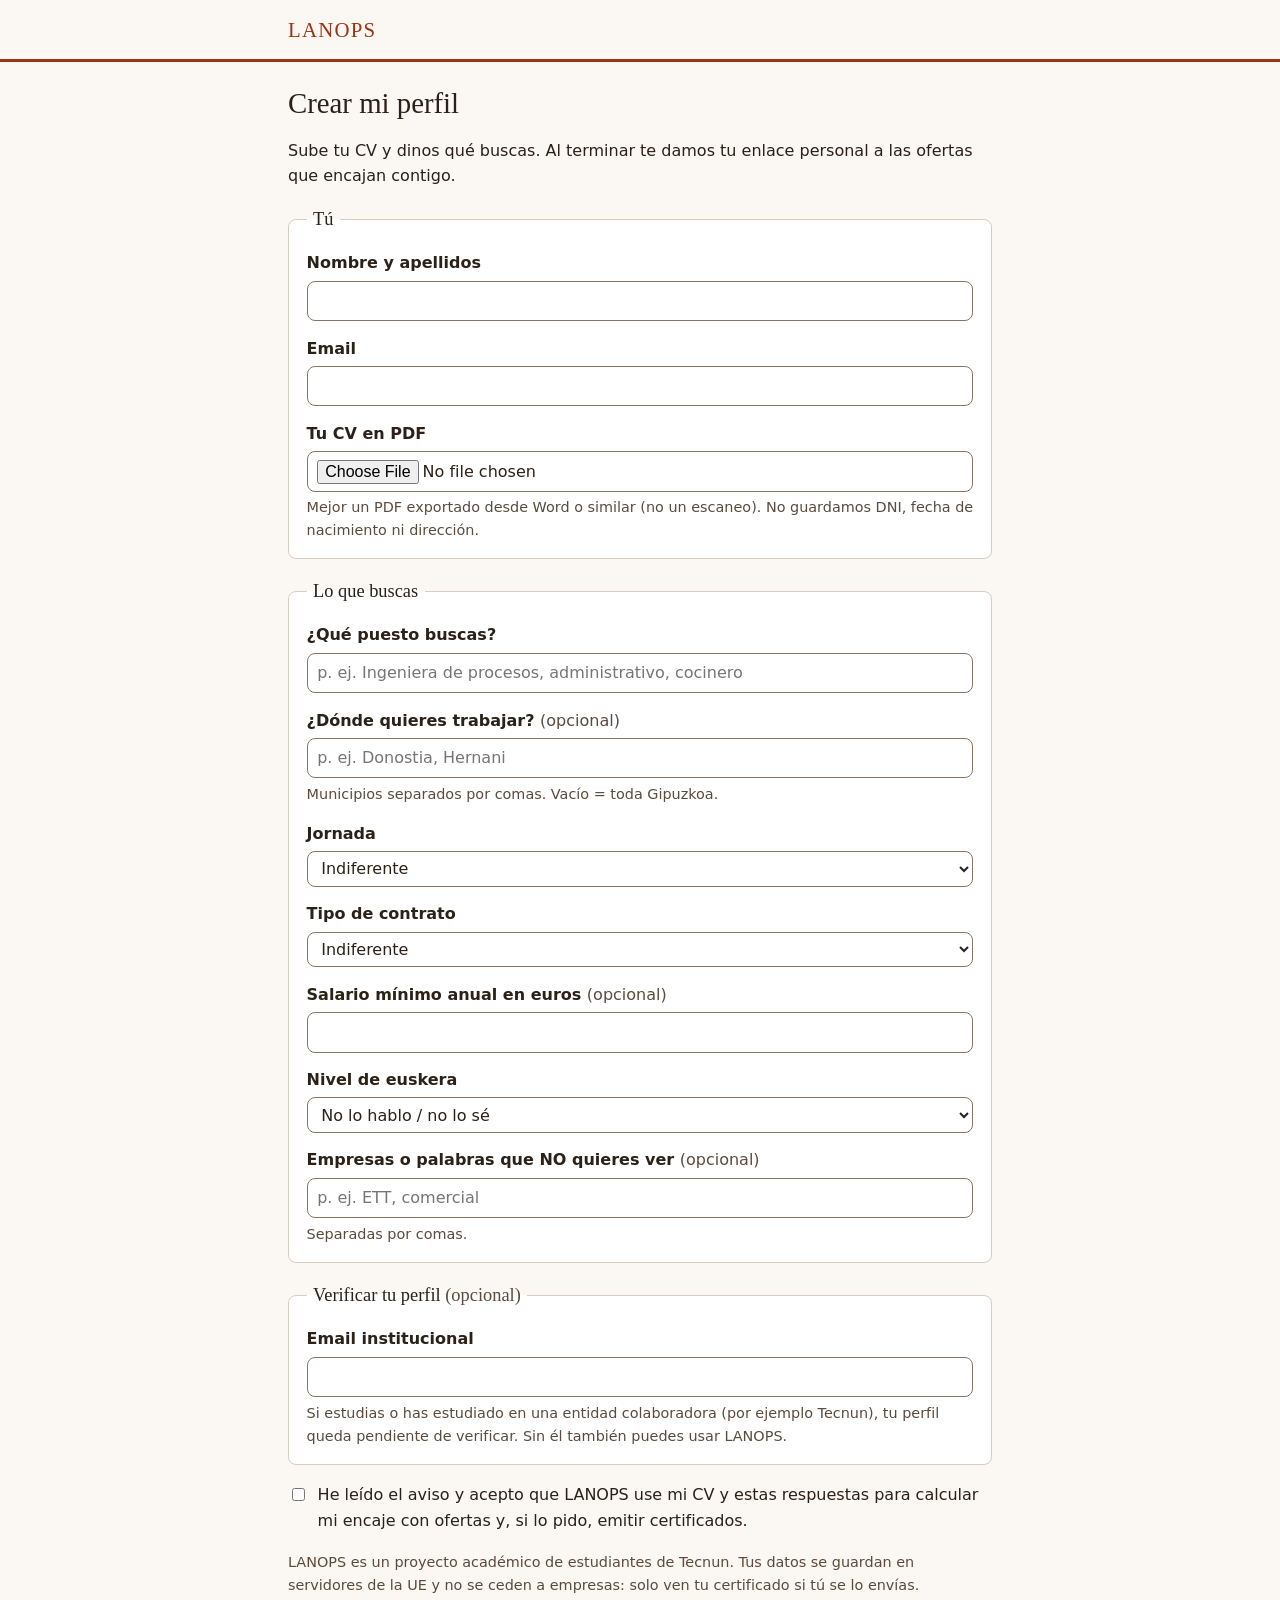
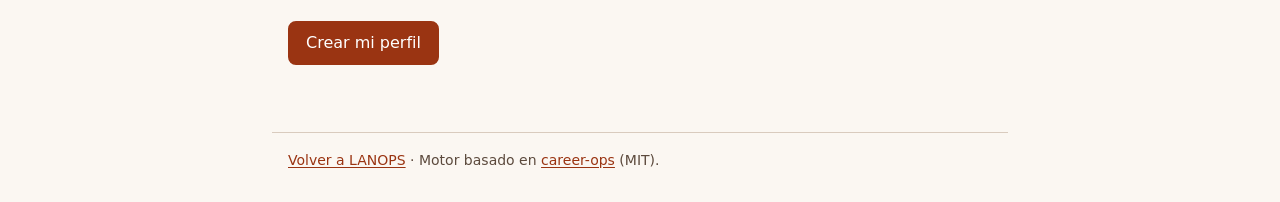
==== alta/index.html @ 2e50f4cb "10/10 · Alta de usuarios" ====
<!doctype html>
<html lang="es">
<head>
<meta charset="utf-8">
<meta name="viewport" content="width=device-width, initial-scale=1">
<title>Crear mi perfil · LANOPS</title>
<link rel="stylesheet" href="../styles.css">
<style>
  /* Solo reglas propias de esta página; el resto viene de ../styles.css */
  form{display:grid;gap:1.1rem;margin-top:1rem}
  .campo{display:grid;gap:.3rem}
  .campo input,.campo select{width:100%}
  .ayuda{font-size:.9rem;color:var(--texto-2);margin:0}
  fieldset{border:1px solid var(--borde);border-radius:var(--radio);padding:1rem 1.1rem;margin:0;background:var(--superficie)}
  legend{font-family:var(--serif);font-size:1.15rem;padding:0 .4rem}
  fieldset .campo+.campo{margin-top:.9rem}
  .consent{display:flex;gap:.6rem;align-items:flex-start}
  .consent input{margin-top:.35rem;width:auto}
  .consent label{font-weight:normal}
  .opcional{font-weight:normal;color:var(--texto-2)}
  #enviando{display:none}
</style>
</head>
<body>
<header><p class="marca"><a class="marca" href="../">LANOPS</a></p></header>

<main>
  <h1>Crear mi perfil</h1>
  <p>Sube tu CV y dinos qué buscas. Al terminar te damos tu enlace personal a las ofertas que encajan contigo.</p>

  <form id="alta" method="post" enctype="multipart/form-data"
        action="https://n8n-production-3c20b.up.railway.app/webhook/alta">

    <fieldset>
      <legend>Tú</legend>
      <div class="campo">
        <label for="nombre">Nombre y apellidos</label>
        <input id="nombre" name="nombre" required autocomplete="name" maxlength="100">
      </div>
      <div class="campo">
        <label for="email">Email</label>
        <input id="email" name="email" type="email" required autocomplete="email" maxlength="150">
      </div>
      <div class="campo">
        <label for="cv">Tu CV en PDF</label>
        <input id="cv" name="cv" type="file" accept="application/pdf,.pdf" required aria-describedby="cv-ayuda">
        <p class="ayuda" id="cv-ayuda">Mejor un PDF exportado desde Word o similar (no un escaneo). No guardamos DNI, fecha de nacimiento ni dirección.</p>
      </div>
    </fieldset>

    <fieldset>
      <legend>Lo que buscas</legend>
      <div class="campo">
        <label for="puesto">¿Qué puesto buscas?</label>
        <input id="puesto" name="puesto" required maxlength="60" placeholder="p. ej. Ingeniera de procesos, administrativo, cocinero">
      </div>
      <div class="campo">
        <label for="municipios">¿Dónde quieres trabajar? <span class="opcional">(opcional)</span></label>
        <input id="municipios" name="municipios" aria-describedby="mun-ayuda" placeholder="p. ej. Donostia, Hernani">
        <p class="ayuda" id="mun-ayuda">Municipios separados por comas. Vacío = toda Gipuzkoa.</p>
      </div>
      <div class="campo">
        <label for="jornada">Jornada</label>
        <select id="jornada" name="jornada">
          <option value="indiferente">Indiferente</option>
          <option value="completa">Completa</option>
          <option value="parcial">Parcial</option>
        </select>
      </div>
      <div class="campo">
        <label for="contrato">Tipo de contrato</label>
        <select id="contrato" name="contrato">
          <option value="">Indiferente</option>
          <option value="indefinido">Indefinido</option>
          <option value="temporal">Temporal</option>
          <option value="practicas">Prácticas</option>
        </select>
      </div>
      <div class="campo">
        <label for="salario">Salario mínimo anual en euros <span class="opcional">(opcional)</span></label>
        <input id="salario" name="salario" type="number" min="0" step="500" inputmode="numeric">
      </div>
      <div class="campo">
        <label for="euskera">Nivel de euskera</label>
        <select id="euskera" name="euskera">
          <option value="">No lo hablo / no lo sé</option>
          <option>A2</option><option>B1</option><option>B2</option><option>C1</option><option>C2</option>
        </select>
      </div>
      <div class="campo">
        <label for="excluir">Empresas o palabras que NO quieres ver <span class="opcional">(opcional)</span></label>
        <input id="excluir" name="excluir" aria-describedby="exc-ayuda" placeholder="p. ej. ETT, comercial">
        <p class="ayuda" id="exc-ayuda">Separadas por comas.</p>
      </div>
    </fieldset>

    <fieldset>
      <legend>Verificar tu perfil <span class="opcional">(opcional)</span></legend>
      <div class="campo">
        <label for="institucional">Email institucional</label>
        <input id="institucional" name="institucional" type="email" aria-describedby="ins-ayuda" maxlength="150">
        <p class="ayuda" id="ins-ayuda">Si estudias o has estudiado en una entidad colaboradora (por ejemplo Tecnun), tu perfil queda pendiente de verificar. Sin él también puedes usar LANOPS.</p>
      </div>
    </fieldset>

    <div class="consent">
      <input id="consentimiento" name="consentimiento" type="checkbox" value="si" required>
      <label for="consentimiento">He leído el aviso y acepto que LANOPS use mi CV y estas respuestas para calcular mi encaje con ofertas y, si lo pido, emitir certificados.</label>
    </div>
    <p class="ayuda">LANOPS es un proyecto académico de estudiantes de Tecnun. Tus datos se guardan en servidores de la UE y no se ceden a empresas: solo ven tu certificado si tú se lo envías.</p>

    <p><input type="submit" value="Crear mi perfil"></p>
    <p id="enviando" class="aviso" role="status">Leyendo tu CV… tarda alrededor de un minuto. No cierres esta página.</p>
  </form>
</main>

<footer>
  <p><a href="../">Volver a LANOPS</a> · Motor basado en <a href="https://github.com/career-ops-hq/career-ops">career-ops</a> (MIT).</p>
</footer>

<script>
  // Solo avisa de la espera; el envío es un formulario normal (funciona también sin JavaScript)
  document.getElementById('alta').addEventListener('submit', function () {
    document.getElementById('enviando').style.display = 'block';
    this.querySelector('[type=submit]').disabled = true;
  });
</script>
</body>
</html>
---- styles.css ----
/* LANOPS · estilo común "Cálido" (10-oct, Marcos y Javi)
   Lo usan la landing, verificar/ y las páginas de n8n (ENCAJE, CERTIFICADO, FEEDBACK).
   Accesibilidad nivel 0 (decisión 21): contrastes comprobados ≥ 4,5:1 (texto) y ≥ 3:1 (bordes de controles),
   la banda siempre lleva texto, foco visible, sin fuentes externas. */

:root{
  --fondo:#FBF7F2;        /* crema */
  --superficie:#FFFFFF;   /* tarjetas */
  --texto:#2B2118;        /* 14,8:1 sobre crema */
  --texto-2:#5C4A3D;      /* 7,9:1 */
  --marca:#9A3412;        /* terracota · 6,9:1 sobre crema · blanco encima 7,3:1 */
  --marca-osc:#712B13;    /* hover */
  --borde:#D9CBBE;        /* decorativo */
  --borde-control:#8C7462;/* inputs · 4,1:1 */
  --pista:#EADFD3;        /* fondo de la barra de % */
  --alto-bg:#FAECE7;  --alto-tx:#712B13;
  --medio-bg:#FAEEDA; --medio-tx:#633806;
  --bajo-bg:#EFEAE4;  --bajo-tx:#444441;
  --serif:Georgia,"Times New Roman",serif;
  --sans:system-ui,-apple-system,"Segoe UI",Roboto,sans-serif;
  --radio:.5rem;
}

*{box-sizing:border-box}
body{margin:0;background:var(--fondo);color:var(--texto);font-family:var(--sans);font-size:1rem;line-height:1.6}
main,.contenido{max-width:46rem;margin:0 auto;padding:1rem}
h1,h2,h3{font-family:var(--serif);font-weight:normal;line-height:1.25;color:var(--texto)}
h1{font-size:1.8rem;margin:.5rem 0 1rem} h2{font-size:1.25rem;margin:.2rem 0} h3{font-size:1.1rem}
p{margin:.4rem 0}
a{color:var(--marca);text-underline-offset:2px} a:hover{color:var(--marca-osc)}

/* Cabecera: barra crema con línea terracota */
header,.cabecera{border-bottom:3px solid var(--marca);padding:.8rem 1rem;max-width:none}
header>*{max-width:44rem;margin-left:auto;margin-right:auto}
.marca{font-family:var(--serif);font-size:1.3rem;letter-spacing:.06em;color:var(--marca);text-decoration:none;margin-top:0;margin-bottom:0}

/* Foco visible en todo lo interactivo */
a:focus-visible,button:focus-visible,input:focus-visible,select:focus-visible,textarea:focus-visible,summary:focus-visible{
  outline:3px solid var(--marca);outline-offset:2px}

/* Botones: .boton = principal (relleno); button normal = secundario (contorno) */
.boton,button,input[type=submit]{font:inherit;display:inline-block;padding:.45rem 1rem;border-radius:var(--radio);cursor:pointer;text-decoration:none;border:2px solid var(--marca)}
.boton,input[type=submit]{background:var(--marca);color:#fff}
.boton:hover,input[type=submit]:hover{background:var(--marca-osc);border-color:var(--marca-osc);color:#fff}
button{background:var(--superficie);color:var(--marca)}
button:hover{background:var(--alto-bg)}

/* Formularios */
input,select,textarea{font:inherit;color:var(--texto);background:var(--superficie);border:1px solid var(--borde-control);border-radius:var(--radio);padding:.4rem .6rem;max-width:100%}
label{font-weight:600}

/* Lista de ofertas (ENCAJE) */
ol.vacs,.vacs{list-style:none;padding:0}
.vac{background:var(--superficie);border:1px solid var(--borde);border-radius:var(--radio);padding:1rem 1.1rem;margin:0 0 1rem}
.meta,.n{color:var(--texto-2);margin:0}
.nota{font-size:1.1rem}
.dims{padding-left:1.2rem;margin:.3rem 0}
.descartar{margin:.6rem 0 0} .descartar summary{cursor:pointer;color:var(--marca)} .descartar p{margin:.4rem 0}
.porque{color:var(--texto-2);font-style:italic}

/* Barra de % (el número va siempre escrito al lado) */
.barra{height:.5rem;background:var(--pista);border-radius:.25rem;overflow:hidden;margin:.4rem 0 .3rem}
.barra>span{display:block;height:100%;background:var(--marca)}

/* Banda: el color acompaña, el texto manda */
.etq,.banda{display:inline-block;font-size:.85rem;font-weight:600;padding:.1rem .55rem;border-radius:.3rem}
.banda-alto{background:var(--alto-bg);color:var(--alto-tx)}
.banda-medio{background:var(--medio-bg);color:var(--medio-tx)}
.banda-bajo{background:var(--bajo-bg);color:var(--bajo-tx)}
.etq{border:1px solid var(--borde-control);color:var(--texto-2);font-weight:normal}

/* Avisos */
.aviso{background:var(--medio-bg);color:var(--medio-tx);border-left:4px solid var(--medio-tx);padding:.6rem .8rem;border-radius:0}

/* Certificado y verificación */
.cert{background:var(--superficie);border:1px solid var(--borde);border-top:6px solid var(--marca);border-radius:var(--radio);padding:1.5rem;margin-top:1rem}
.codigo{font-family:ui-monospace,Consolas,monospace;font-size:.9rem;word-break:break-all;color:var(--texto-2)}
.qr{display:flex;gap:1rem;align-items:center;flex-wrap:wrap;margin-top:1rem}
.qr img,.qr svg{width:9rem;height:9rem;flex:none} .qr p{flex:1 1 16rem;margin:0}
.cert h2{margin:1.2rem 0 .3rem} .cert .nota{font-size:1.5rem}
dl{display:grid;grid-template-columns:auto 1fr;gap:.2rem 1rem;margin:0} dt{color:var(--texto-2)} dd{margin:0}
main>h2{margin-top:1.8rem}
form{margin:.4rem 0 .8rem}

footer{max-width:46rem;margin:2rem auto 0;padding:.6rem 1rem 1.5rem;border-top:1px solid var(--borde);font-size:.875rem;color:var(--texto-2)}

/* Accesibilidad */
.sr-only{position:absolute;width:1px;height:1px;padding:0;margin:-1px;overflow:hidden;clip:rect(0,0,0,0);border:0}
@media (prefers-reduced-motion:reduce){*{transition:none!important;animation:none!important}}
@media print{body{background:#fff}.solo-pantalla{display:none!important}.cert{border-color:#999;max-width:none;margin:0}a{color:var(--texto)}}
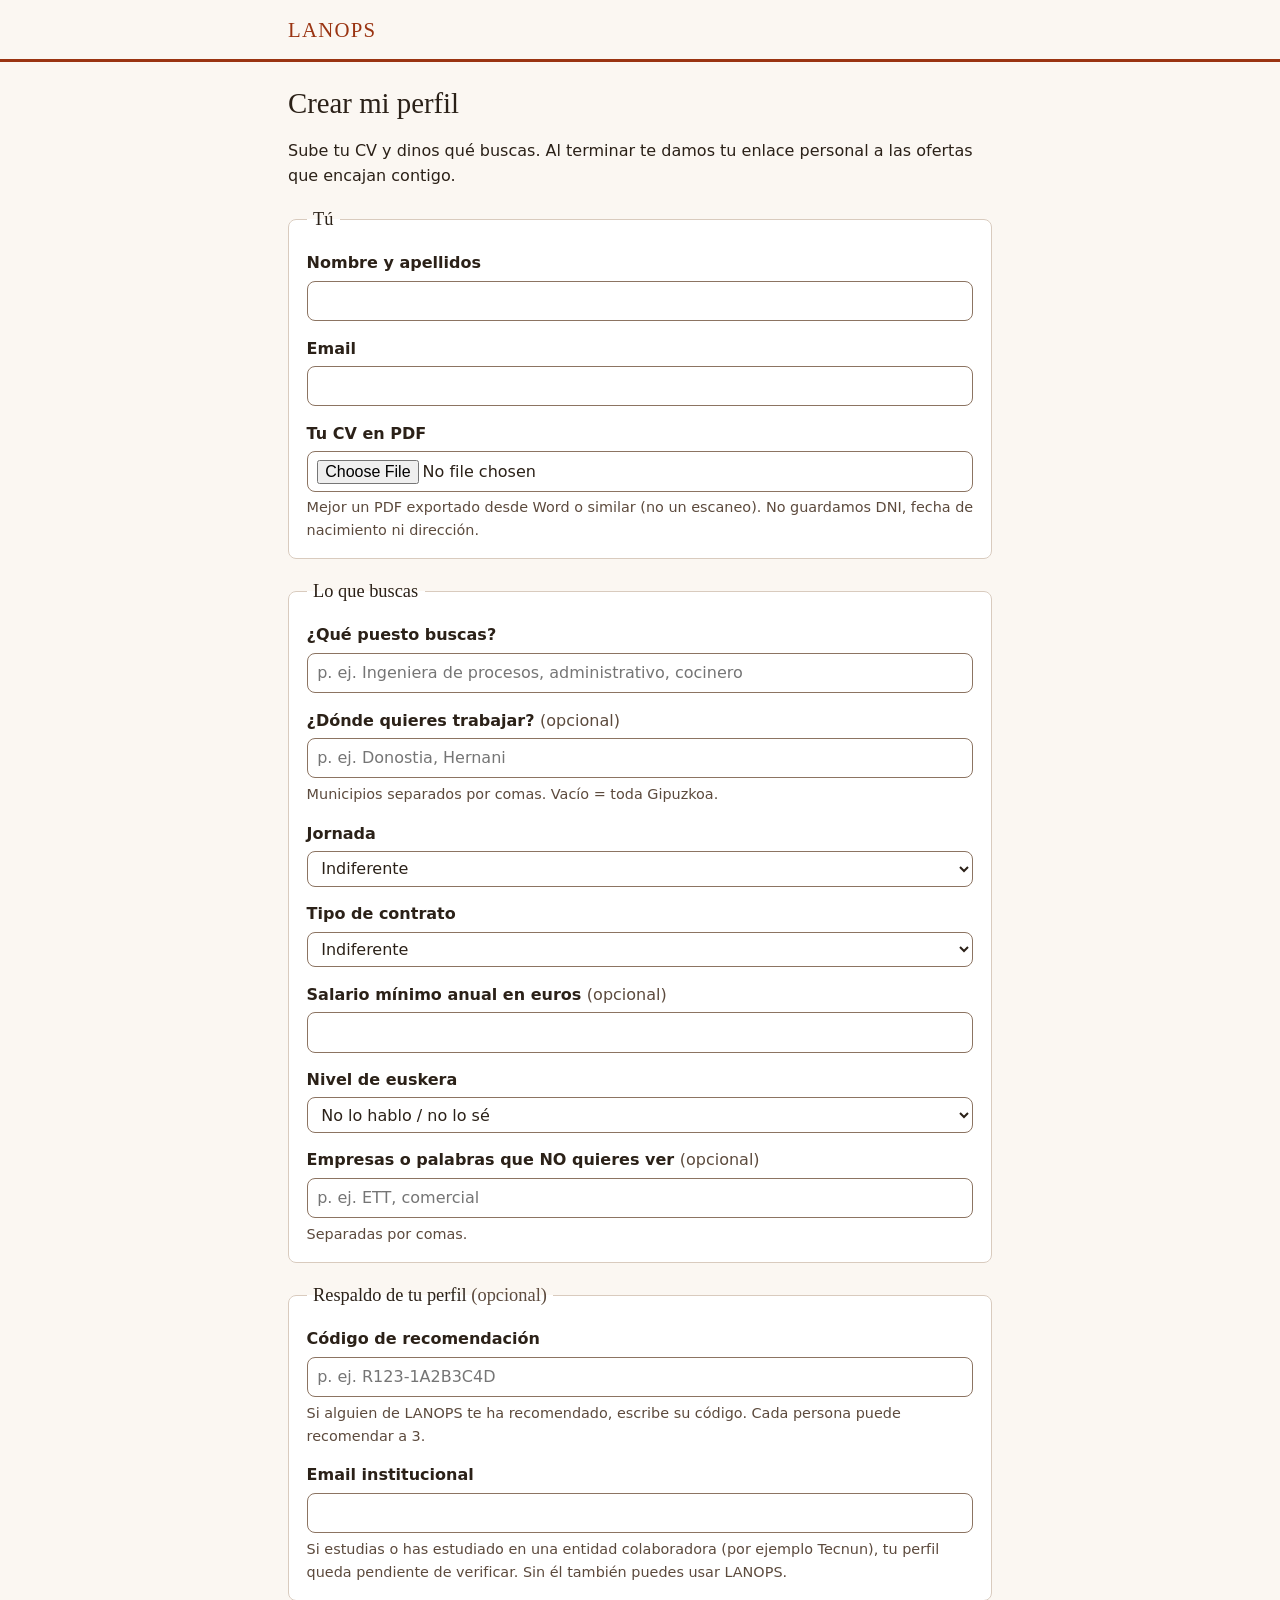
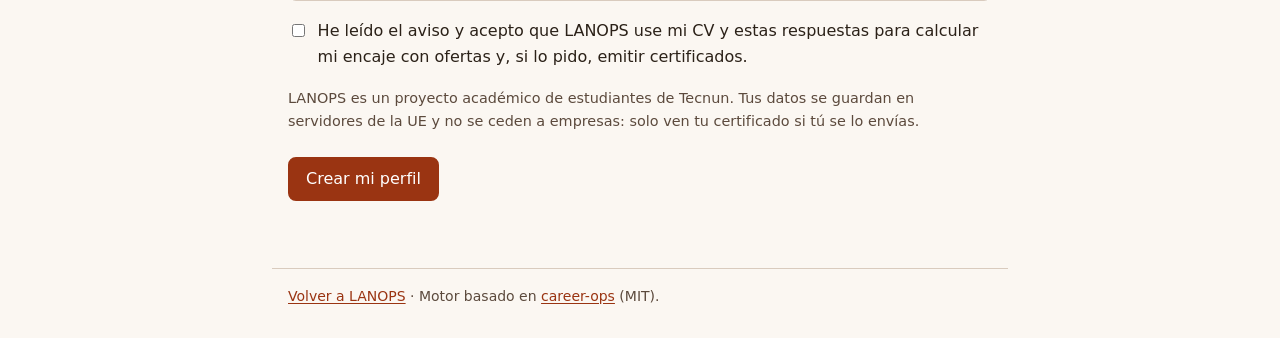
==== commit c2cec889: "10/10 · Recomendaciones" ====
--- a/alta/index.html
+++ b/alta/index.html
@@ -95,7 +95,12 @@
     </fieldset>
 
     <fieldset>
-      <legend>Verificar tu perfil <span class="opcional">(opcional)</span></legend>
+      <legend>Respaldo de tu perfil <span class="opcional">(opcional)</span></legend>
+      <div class="campo">
+        <label for="recomendacion">Código de recomendación</label>
+        <input id="recomendacion" name="recomendacion" maxlength="40" autocomplete="off" aria-describedby="rec-ayuda" placeholder="p. ej. R123-1A2B3C4D">
+        <p class="ayuda" id="rec-ayuda">Si alguien de LANOPS te ha recomendado, escribe su código. Cada persona puede recomendar a 3.</p>
+      </div>
       <div class="campo">
         <label for="institucional">Email institucional</label>
         <input id="institucional" name="institucional" type="email" aria-describedby="ins-ayuda" maxlength="150">
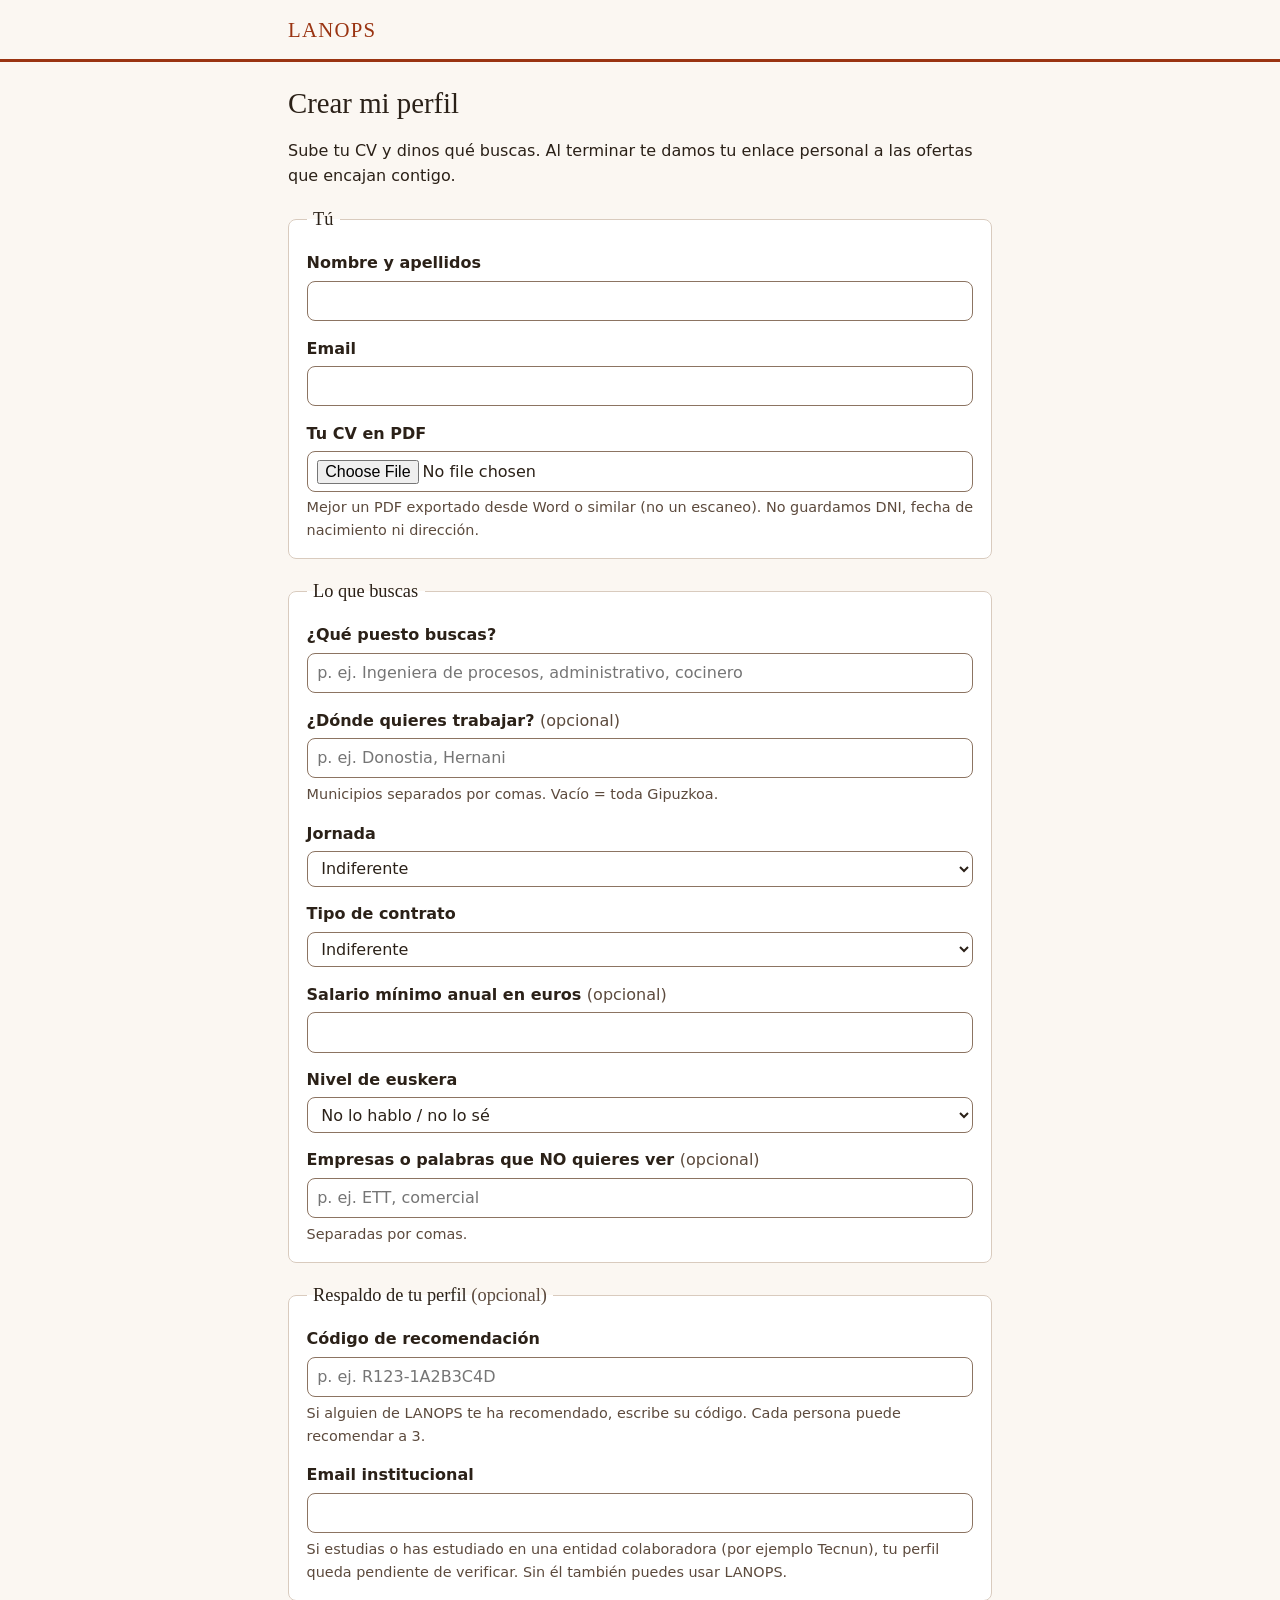
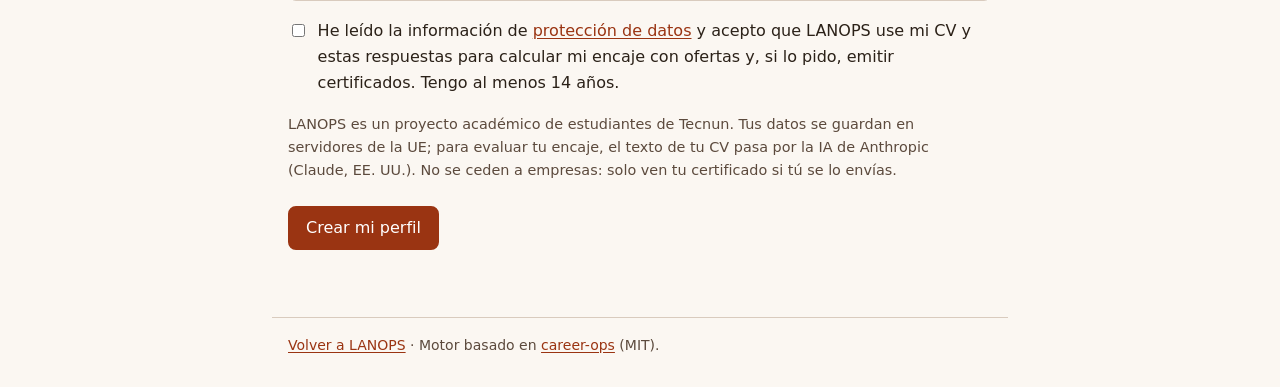
==== commit 41ba3019: "10/10 · Protección de datos" ====
--- a/alta/index.html
+++ b/alta/index.html
@@ -110,9 +110,9 @@
 
     <div class="consent">
       <input id="consentimiento" name="consentimiento" type="checkbox" value="si" required>
-      <label for="consentimiento">He leído el aviso y acepto que LANOPS use mi CV y estas respuestas para calcular mi encaje con ofertas y, si lo pido, emitir certificados.</label>
+      <label for="consentimiento">He leído la información de <a href="../privacidad/" target="_blank" rel="noopener">protección de datos</a> y acepto que LANOPS use mi CV y estas respuestas para calcular mi encaje con ofertas y, si lo pido, emitir certificados. Tengo al menos 14 años.</label>
     </div>
-    <p class="ayuda">LANOPS es un proyecto académico de estudiantes de Tecnun. Tus datos se guardan en servidores de la UE y no se ceden a empresas: solo ven tu certificado si tú se lo envías.</p>
+    <p class="ayuda">LANOPS es un proyecto académico de estudiantes de Tecnun. Tus datos se guardan en servidores de la UE; para evaluar tu encaje, el texto de tu CV pasa por la IA de Anthropic (Claude, EE. UU.). No se ceden a empresas: solo ven tu certificado si tú se lo envías.</p>
 
     <p><input type="submit" value="Crear mi perfil"></p>
     <p id="enviando" class="aviso" role="status">Leyendo tu CV… tarda alrededor de un minuto. No cierres esta página.</p>
